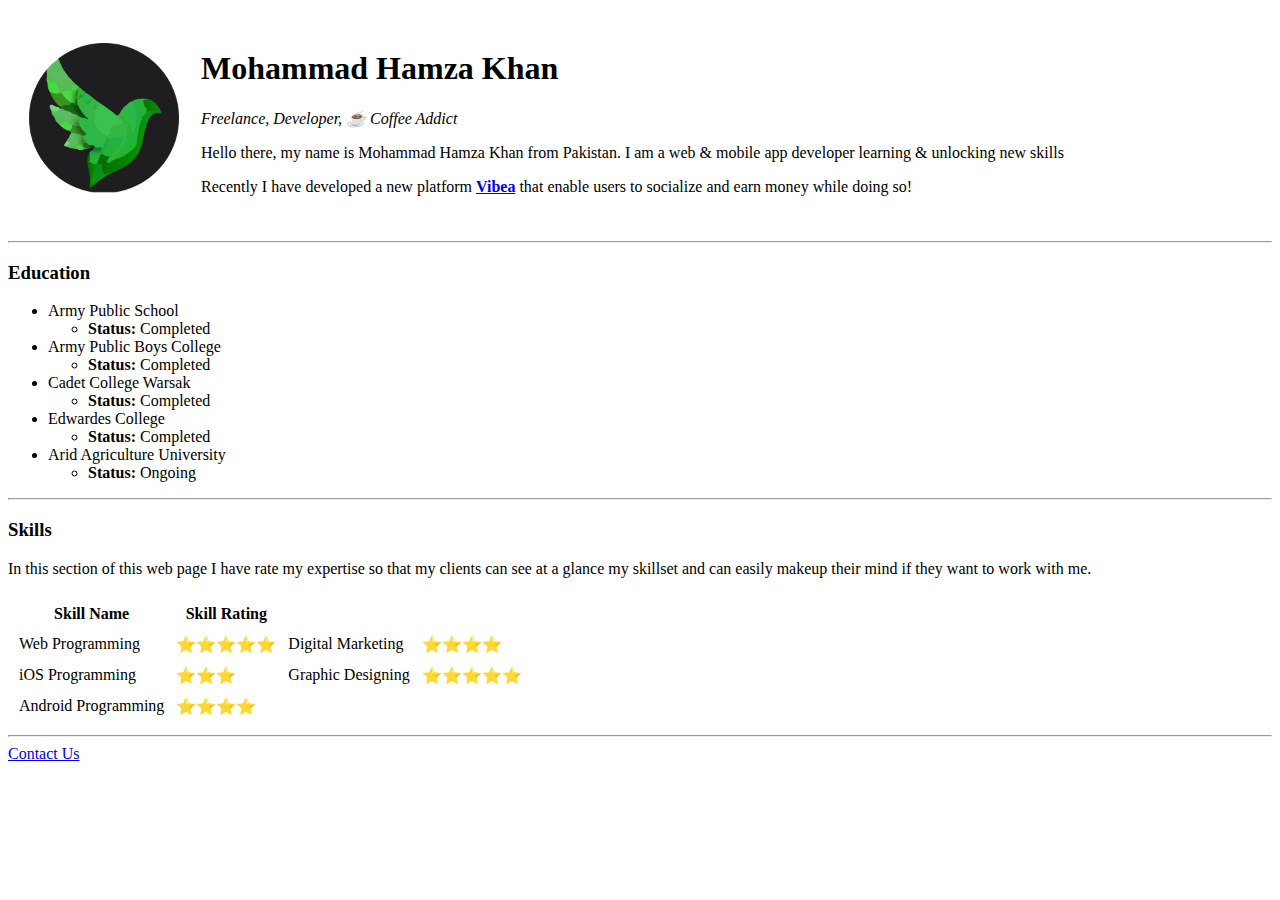
==== index.html @ c246f6fb "Initial Files" ====
<!DOCTYPE html>
<html lang="en" dir="ltr">
  <head>
    <meta charset="utf-8">
    <title>Sample Website</title>
  </head>
  <body>
    <table cellspacing='20'>
      <tr>
        <td><img src="images/vibea_logo.png" height="150px" width="150px" alt="vibea-logo-1"></td>
        <td><h1>Mohammad Hamza Khan</h1>
        <p><em>Freelance, Developer, ☕ Coffee Addict</em></p>
      <p>Hello there, my name is Mohammad Hamza Khan from Pakistan. I am a web & mobile app developer learning & unlocking new skills</p>
    <p>Recently I have developed a new platform <strong><a href="https://vibea.pk">Vibea</a></strong> that enable users to socialize
      and earn money while doing so!</p></td>
      </tr>
    </table>
    <hr>
    <h3>Education</h3>
    <ul>
      <li>Army Public School
      <ul>
        <li><strong>Status:</strong> Completed</li>
      </ul></li>
      <li>Army Public Boys College
      <ul>
        <li><strong>Status:</strong> Completed</li>
      </ul></li>
      <li>Cadet College Warsak
      <ul>
        <li><strong>Status:</strong> Completed</li>
      </ul></li>
      <li>Edwardes College
      <ul>
        <li><strong>Status:</strong> Completed</li>
      </ul></li>
      <li>Arid Agriculture University
      <ul>
        <li><strong>Status:</strong> Ongoing</li>
      </ul></li>
    </ul>

    <hr>
    <h3>Skills</h3>
    <p>In this section of this web page I have rate my expertise so that my clients can see at a glance my skillset and can
      easily makeup their mind if they want to work with me.</p>
      <table cellspacing="10">
        <thead>
          <th>Skill Name</th>
          <th>Skill Rating</th>
        </thead>
        <tr>
          <td>Web Programming</td>
          <td>⭐⭐⭐⭐⭐</td>
          <td>Digital Marketing</td>
          <td>⭐⭐⭐⭐</td>
        </tr>
        <tr>
          <td>iOS Programming</td>
          <td>⭐⭐⭐</td>
          <td>Graphic Designing</td>
          <td>⭐⭐⭐⭐⭐</td>
        </tr>
        <tr>
          <td>Android Programming</td>
          <td>⭐⭐⭐⭐</td>
        </tr>
      </table>
      <hr>
      <a href="more/contact_us.html">Contact Us</a>
  </body>
</html>
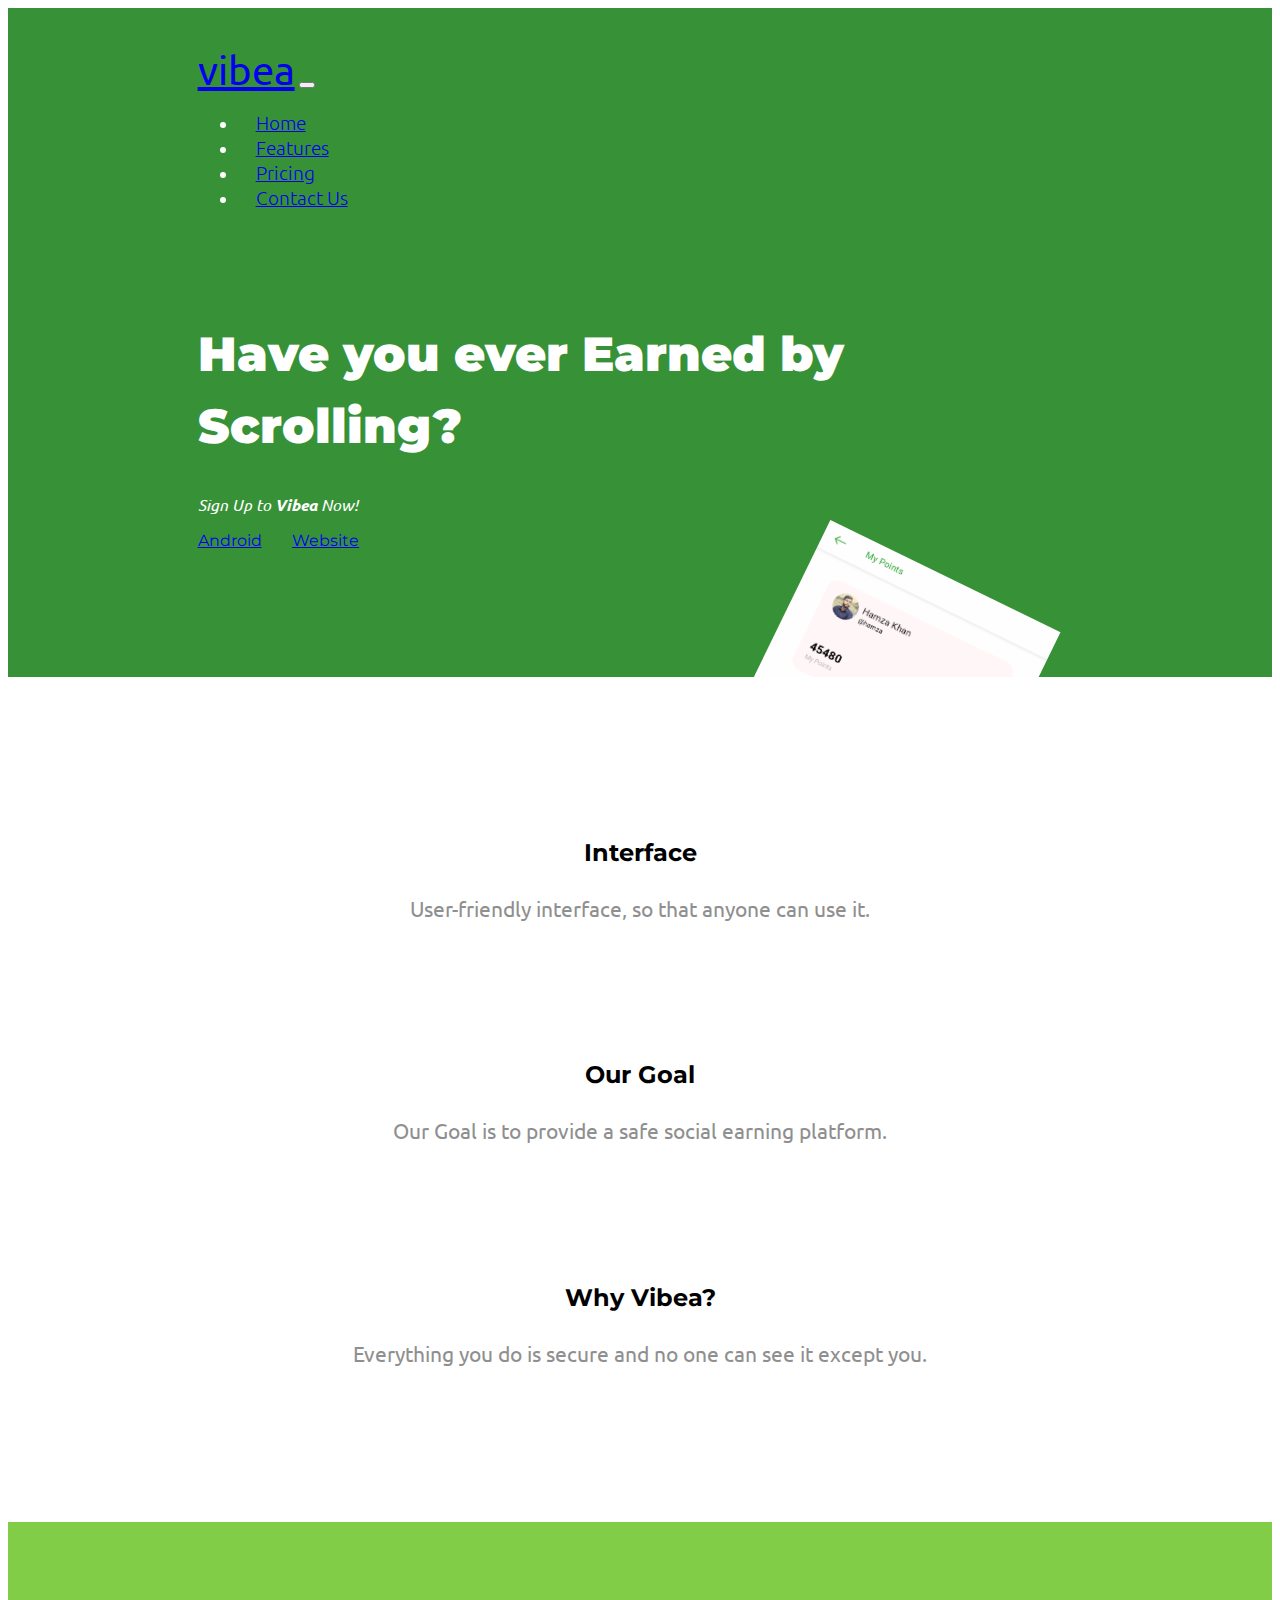
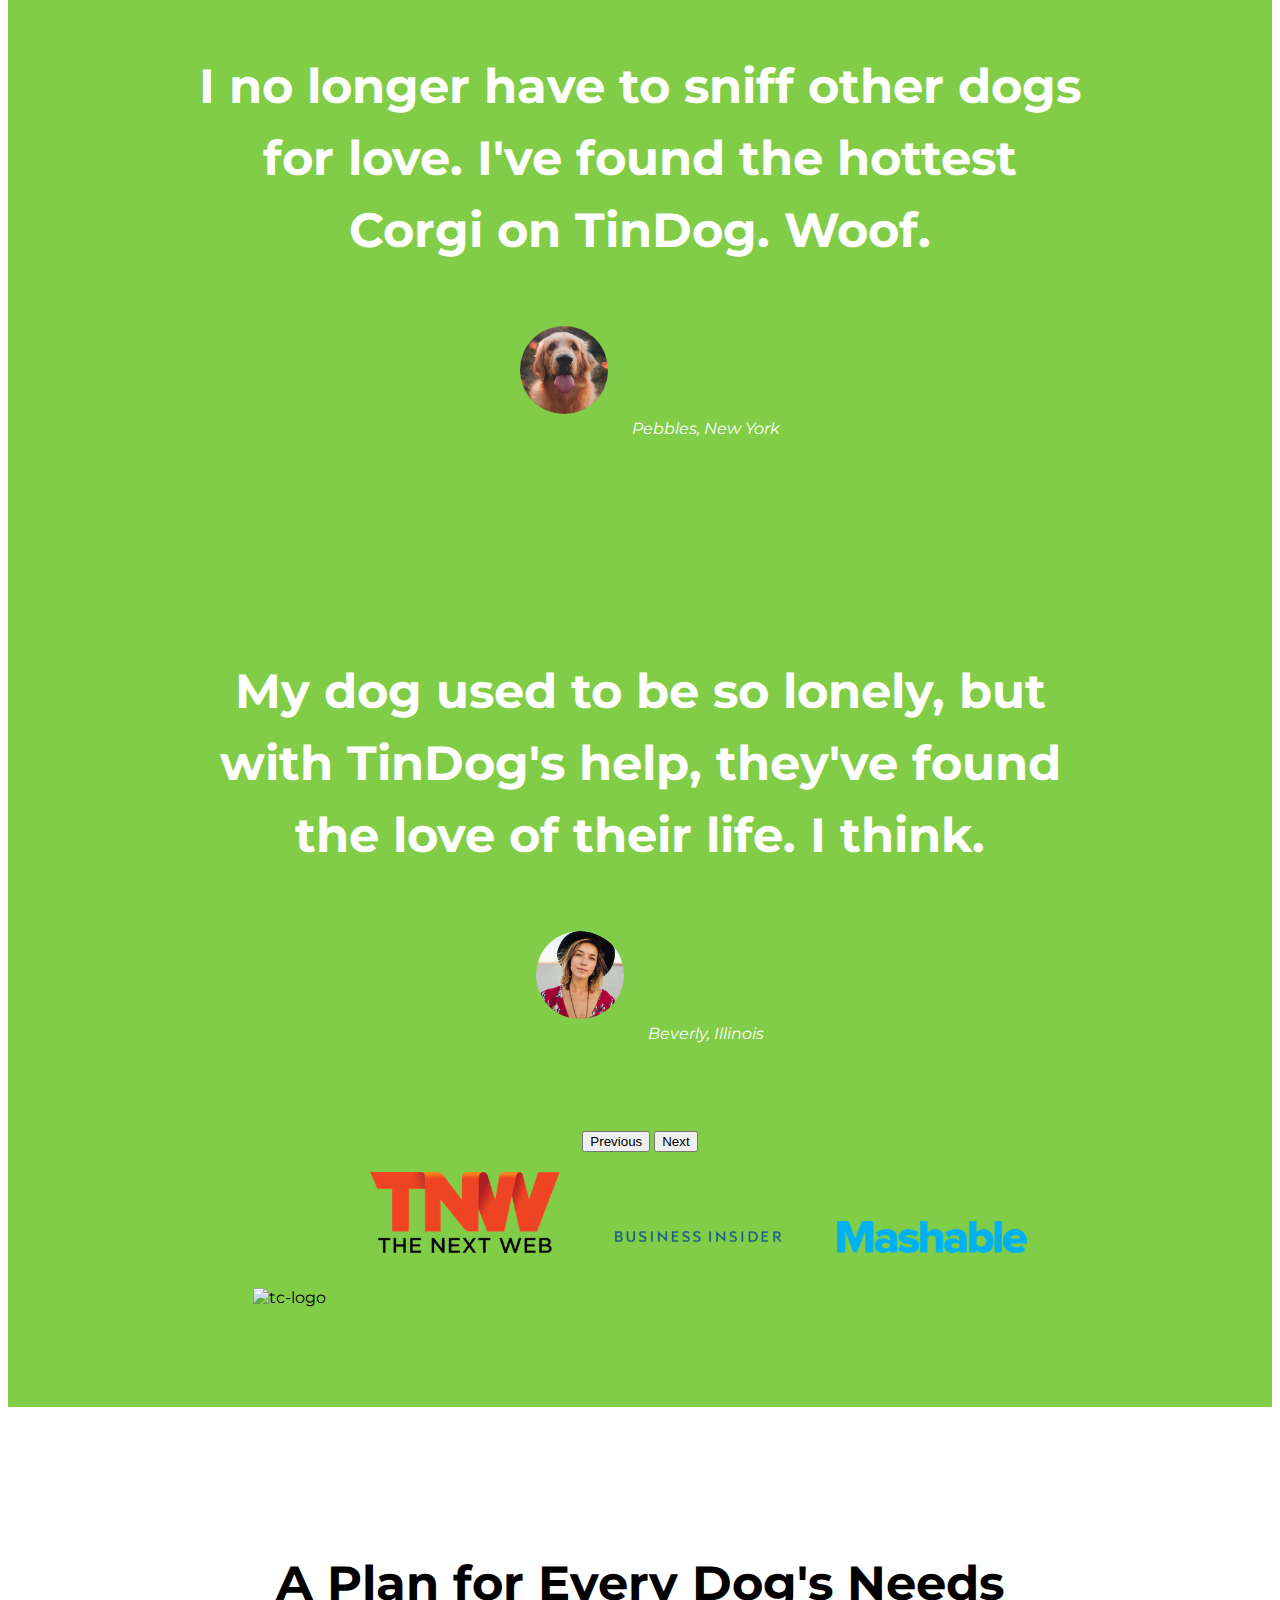
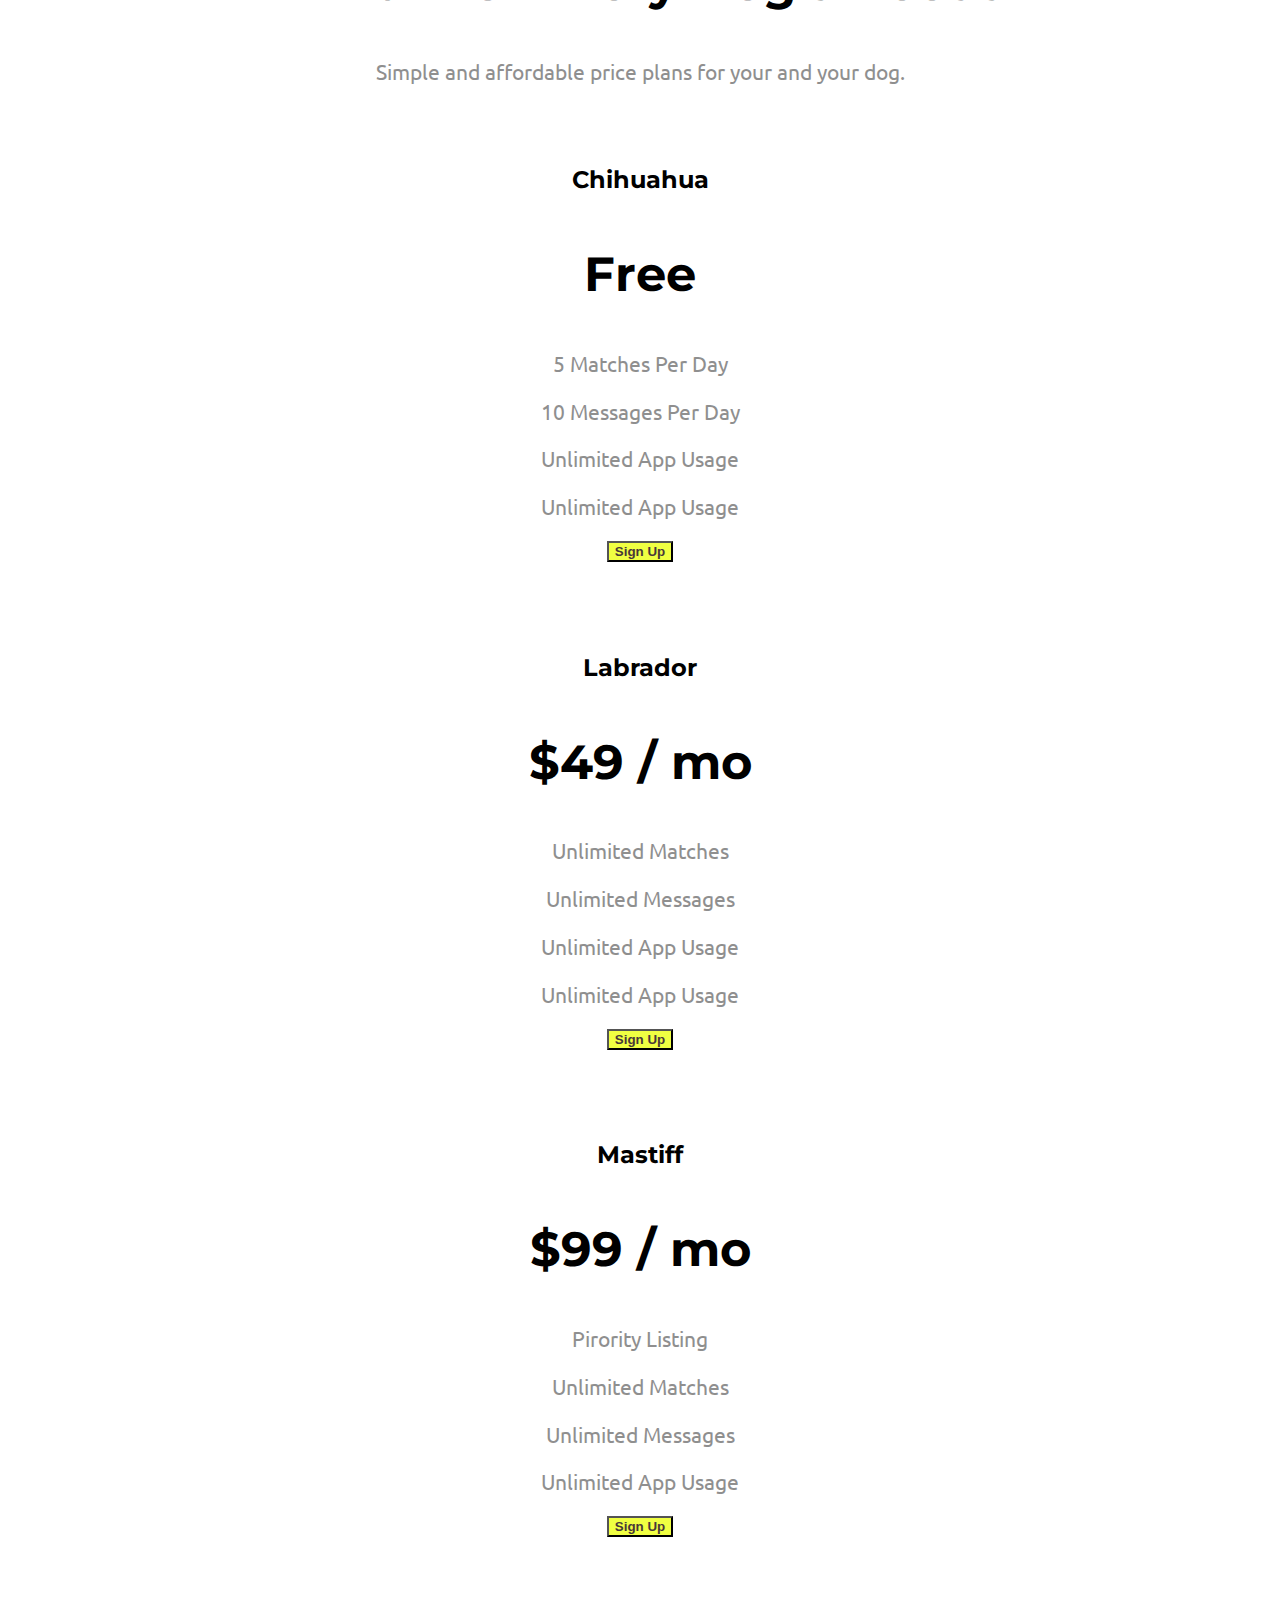
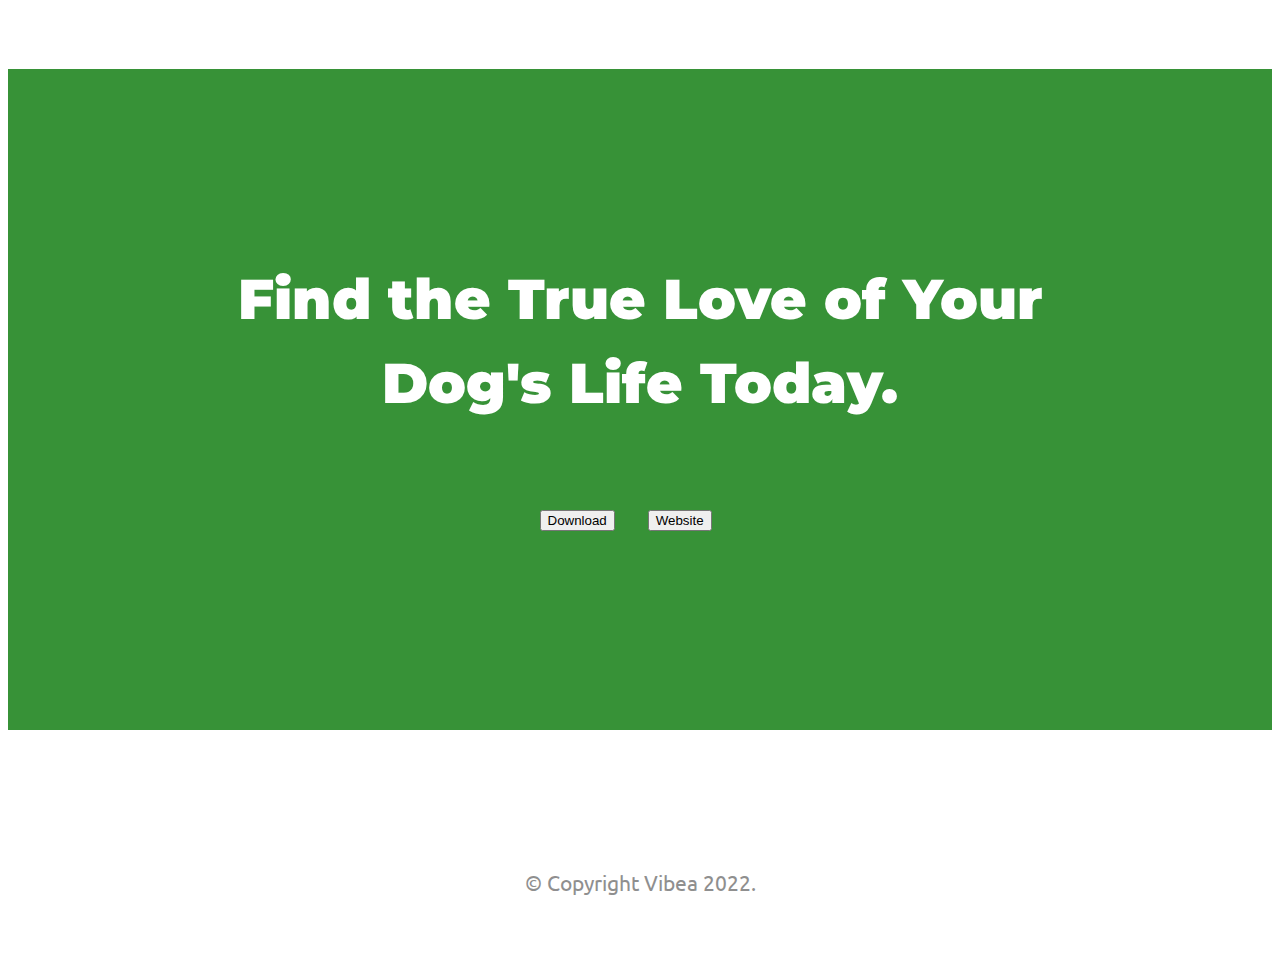
==== commit d592605a: "New Web" ====
--- a/index.html
+++ b/index.html
@@ -1,72 +1,220 @@
 <!DOCTYPE html>
-<html lang="en" dir="ltr">
-  <head>
-    <meta charset="utf-8">
-    <title>Sample Website</title>
-  </head>
-  <body>
-    <table cellspacing='20'>
-      <tr>
-        <td><img src="images/vibea_logo.png" height="150px" width="150px" alt="vibea-logo-1"></td>
-        <td><h1>Mohammad Hamza Khan</h1>
-        <p><em>Freelance, Developer, ☕ Coffee Addict</em></p>
-      <p>Hello there, my name is Mohammad Hamza Khan from Pakistan. I am a web & mobile app developer learning & unlocking new skills</p>
-    <p>Recently I have developed a new platform <strong><a href="https://vibea.pk">Vibea</a></strong> that enable users to socialize
-      and earn money while doing so!</p></td>
-      </tr>
-    </table>
-    <hr>
-    <h3>Education</h3>
-    <ul>
-      <li>Army Public School
-      <ul>
-        <li><strong>Status:</strong> Completed</li>
-      </ul></li>
-      <li>Army Public Boys College
-      <ul>
-        <li><strong>Status:</strong> Completed</li>
-      </ul></li>
-      <li>Cadet College Warsak
-      <ul>
-        <li><strong>Status:</strong> Completed</li>
-      </ul></li>
-      <li>Edwardes College
-      <ul>
-        <li><strong>Status:</strong> Completed</li>
-      </ul></li>
-      <li>Arid Agriculture University
-      <ul>
-        <li><strong>Status:</strong> Ongoing</li>
-      </ul></li>
-    </ul>
-
-    <hr>
-    <h3>Skills</h3>
-    <p>In this section of this web page I have rate my expertise so that my clients can see at a glance my skillset and can
-      easily makeup their mind if they want to work with me.</p>
-      <table cellspacing="10">
-        <thead>
-          <th>Skill Name</th>
-          <th>Skill Rating</th>
-        </thead>
-        <tr>
-          <td>Web Programming</td>
-          <td>⭐⭐⭐⭐⭐</td>
-          <td>Digital Marketing</td>
-          <td>⭐⭐⭐⭐</td>
-        </tr>
-        <tr>
-          <td>iOS Programming</td>
-          <td>⭐⭐⭐</td>
-          <td>Graphic Designing</td>
-          <td>⭐⭐⭐⭐⭐</td>
-        </tr>
-        <tr>
-          <td>Android Programming</td>
-          <td>⭐⭐⭐⭐</td>
-        </tr>
-      </table>
-      <hr>
-      <a href="more/contact_us.html">Contact Us</a>
-  </body>
+<html>
+
+<head>
+  <meta charset="utf-8">
+  <title>VIBEA - Intro</title>
+  <link rel="preconnect" href="https://fonts.googleapis.com">
+  <link rel="preconnect" href="https://fonts.gstatic.com" crossorigin>
+  <link href="https://fonts.googleapis.com/css2?family=Montserrat:wght@400;900&family=Ubuntu&display=swap" rel="stylesheet">
+  <meta name="viewport" content="width=device-width, initial-scale=1">
+  <link href="https://cdn.jsdelivr.net/npm/bootstrap@5.2.2/dist/css/bootstrap.min.css" rel="stylesheet" integrity="sha384-Zenh87qX5JnK2Jl0vWa8Ck2rdkQ2Bzep5IDxbcnCeuOxjzrPF/et3URy9Bv1WTRi" crossorigin="anonymous">
+  <script src="https://cdn.jsdelivr.net/npm/bootstrap@5.2.2/dist/js/bootstrap.bundle.min.js" integrity="sha384-OERcA2EqjJCMA+/3y+gxIOqMEjwtxJY7qPCqsdltbNJuaOe923+mo//f6V8Qbsw3" crossorigin="anonymous"></script>
+  <link rel="stylesheet" href="css/styles.css">
+
+  <script src="https://kit.fontawesome.com/706228bf53.js" crossorigin="anonymous"></script>
+</head>
+
+<body>
+
+  <section id="title">
+
+    <div class="container-fluid">
+
+      <!-- Nav Bar -->
+      <nav class="navbar navbar-expand-lg navbar-dark">
+        <a class="navbar-brand" href="#" >vibea</a>
+        <button class="navbar-toggler" type="button" data-bs-toggle="collapse" data-bs-target="#navbarTogglerDemo01" aria-controls="navbarTogglerDemo01" aria-expanded="false" aria-label="Toggle navigation">
+          <span class="navbar-toggler-icon"></span>
+        </button>
+        <div class="collapse navbar-collapse" id="navbarTogglerDemo01">
+          <ul class="navbar-nav ms-auto me-2">
+            <li class="nav-item">
+              <a class="nav-link" href="#">Home</a>
+            </li>
+            <li class="nav-item">
+              <a class="nav-link" href="#features">Features</a>
+            </li>
+            <li class="nav-item">
+              <a class="nav-link" href="#pricing">Pricing</a>
+            </li>
+            <li class="nav-item">
+              <a class="nav-link" href="https://vibea.pk/contact-us">Contact Us</a>
+            </li>
+          </ul>
+        </div>
+      </nav>
+
+
+
+      <!-- Title -->
+
+      <div class="row">
+        <div class="col-lg-6">
+          <h1>Have you ever Earned by Scrolling?</h1>
+          <p class="intro-text"><em>Sign Up to <strong>Vibea</strong> Now!</em></p>
+          <a href="https://vibea.pk/vibea.apk" class="btn btn-dark btn-lg dwn-btn" role="button"><i class="fa-brands fa-android"></i> Android</a>
+          <a href="https://vibea.pk" class="btn btn-outline-light btn-lg dwn-btn" role="button"><i class="fa-brands fa-chrome"></i> Website</a>
+        </div>
+        <div class="col-lg-6">
+          <img class="title-image shadow-md" src="images/vibea_points.png" alt="vibea-points">
+        </div>
+      </div>
+    </div>
+  </section>
+
+  <!-- Features -->
+
+  <section id="features">
+    <div class="row">
+      <div class="feature-box col-lg-4 f-1">
+        <i class="fa-solid fa-face-grin-hearts fa-4x easy"></i>
+        <h3>Interface</h3>
+        <p>User-friendly interface, so that anyone can use it.</p>
+      </div>
+      <div class="feature-box col-lg-4 f-1">
+        <i class="fa-solid fa-bullseye fa-4x easy"></i>
+        <h3>Our Goal</h3>
+        <p>Our Goal is to provide a safe social earning platform.</p>
+      </div>
+      <div class="feature-box col-lg-4 f-1">
+        <i class="fa-solid fa-heart fa-4x easy"></i>
+        <h3>Why Vibea?</h3>
+        <p>Everything you do is secure and no one can see it except you.</p>
+      </div>
+    </div>
+  </section>
+
+  <!-- Testimonials -->
+
+  <section id="testimonials">
+
+    <div id="carousel" class="carousel slide" data-bs-ride="false">
+      <div class="carousel-inner">
+        <div class="carousel-item active">
+          <h2>I no longer have to sniff other dogs for love. I've found the hottest Corgi on TinDog. Woof.</h2>
+          <img class="testimonial-img" src="images/dog-img.jpg" alt="dog-profile">
+          <em>Pebbles, New York</em>
+        </div>
+        <div class="carousel-item">
+          <h2>My dog used to be so lonely, but with TinDog's help, they've found the love of their life. I think.</h2>
+          <img class="testimonial-img" src="images/lady-img.jpg" alt="lady-profile">
+          <em>Beverly, Illinois</em>
+        </div>
+      </div>
+      <button class="carousel-control-prev" type="button" data-bs-target="#carousel" data-bs-slide="prev">
+    <span class="carousel-control-prev-icon" aria-hidden="true"></span>
+    <span class="visually-hidden">Previous</span>
+  </button>
+  <button class="carousel-control-next" type="button" data-bs-target="#carousel" data-bs-slide="next">
+    <span class="carousel-control-next-icon" aria-hidden="true"></span>
+    <span class="visually-hidden">Next</span>
+  </button>
+    </div>
+  </section>
+
+
+  <!-- Press -->
+
+  <section id="press">
+    <img class="press-img" src="images/techcrunch.png" alt="tc-logo">
+    <img class="press-img" src="images/tnw.png" alt="tnw-logo">
+    <img class="press-img" src="images/bizinsider.png" alt="biz-insider-logo">
+    <img class="press-img" src="images/mashable.png" alt="mashable-logo">
+
+  </section>
+
+
+  <!-- Pricing -->
+
+  <section id="pricing">
+
+    <h2>A Plan for Every Dog's Needs</h2>
+    <p>Simple and affordable price plans for your and your dog.</p>
+
+    <div class="row">
+      <div class="pricing-col col-lg-4 col-md-6">
+        <div class="card shadow-sm">
+          <div class="card-header">
+            <h3>Chihuahua</h3>
+          </div>
+          <div class="card-body">
+            <h2>Free</h2>
+            <p>5 Matches Per Day</p>
+            <p>10 Messages Per Day</p>
+            <p>Unlimited App Usage</p>
+            <p>Unlimited App Usage</p>
+            <button type="button" class="btn btn-lg btn-dark w-100">Sign Up</button>
+          </div>
+        </div>
+      </div>
+
+    <div class="pricing-col col-lg-4 col-md-6">
+      <div class="card shadow-sm">
+        <div class="card-header">
+          <h3>Labrador</h3>
+        </div>
+        <div class="card-body">
+          <h2>$49 / mo</h2>
+          <p>Unlimited Matches</p>
+          <p>Unlimited Messages</p>
+          <p>Unlimited App Usage</p>
+          <p>Unlimited App Usage</p>
+          <button type="button" class="btn btn-lg btn-dark w-100">Sign Up</button>
+        </div>
+      </div>
+    </div>
+
+    <div class="pricing-col col-lg-4">
+      <div class="card shadow-sm">
+        <div class="card-header">
+          <h3>Mastiff</h3>
+        </div>
+        <div class="card-body">
+          <h2>$99 / mo</h2>
+          <p>Pirority Listing</p>
+          <p>Unlimited Matches</p>
+          <p>Unlimited Messages</p>
+          <p>Unlimited App Usage</p>
+          <button type="button" class="btn btn-lg btn-dark w-100">Sign Up</button>
+        </div>
+      </div>
+
+
+    </div>
+
+
+  </div>
+
+  </section>
+
+
+  <!-- Call to Action -->
+
+  <section id="cta">
+
+    <h1 class="cta-text">Find the True Love of Your Dog's Life Today.</h1>
+    <button class="btn btn-dark btn-lg dwn-btn" type="button"><i class="fa-brands fa-android"></i> Download</button>
+    <button class="btn btn-light btn-lg dwn-btn" type="button"><i class="fa-brands fa-chrome"></i> Website</button>
+
+  </section>
+
+
+  <!-- Footer -->
+
+  <footer id="footer">
+
+
+    <a class="footer-icon" href="https://twitter.com"><i class="fa-brands fa-twitter fa-lg"></i></a>
+    <a class="footer-icon" href="https://fb.com"><i class="fa-brands fa-facebook fa-lg"></i></a>
+    <a class="footer-icon" href="https://instagram.com"><i class="fa-brands fa-instagram fa-lg"></i></a>
+    <a class="footer-icon" href="mailto:admin@gmail.com"><i class="fa-solid fa-envelope fa-lg"></i></a>
+
+    <p class="copyright">© Copyright Vibea 2022.</p>
+
+  </footer>
+
+
+</body>
+
 </html>
--- a/css/styles.css
+++ b/css/styles.css
@@ -0,0 +1,222 @@
+body {
+  font-family: "Montserrat";
+}
+
+/* Title */
+#title {
+  background-color: #379237;
+  color: white;
+}
+
+
+/* Title Image */
+.title-image {
+  width: 20%;
+  transform: rotate(26deg);
+  position: absolute;
+  right: 25%;
+}
+
+.intro-text {
+  font-size: 1rem;
+  color: #fff;
+}
+
+/* features section */
+#features {
+  padding: 7% 14%;
+  background-color: #fff;
+  position: relative;
+}
+
+.feature-box {
+  padding: 4.5%;
+  text-align: center;
+}
+
+@media (max-width: 991px) {
+
+  #title {
+    text-align: center;
+  }
+
+  .title-image {
+    width: 50%;
+    transform: rotate(0);
+    position: static;
+    margin-top: 30px;
+  }
+
+}
+
+/* Emojis */
+
+.easy {
+  margin: 30px 0;
+  color: #82CD47;
+}
+
+.easy:hover {
+  color: #379237;
+}
+
+.f-1 {
+  padding: 5%;
+}
+
+
+/* Headings */
+
+h1 {
+  font-family: 'Montserrat';
+  font-size: 3rem;
+  line-height: 1.5;
+  font-weight: 900;
+}
+
+h3 {
+  font-family: 'Montserrat';
+  font-size: 1.5rem;
+  line-height: 1.5;
+  font-weight: bold;
+}
+
+h2 {
+  font-family: "Montserrat";
+  font-weight: bold;
+  font-size: 3rem;
+  line-height: 1.5;
+}
+
+p {
+  font-family: "Ubuntu";
+  color: #8f8f8f;
+  font-size: 1.3rem;
+}
+
+/* Containers */
+
+.container-fluid {
+  padding: 3% 15% 10%;
+}
+
+/* Navbar */
+
+.navbar {
+  padding: 0 0 60px;
+}
+
+.navbar-brand {
+  font-family: "Ubuntu";
+  font-size: 2.5rem;
+}
+
+.nav-item {
+  font-family: "Ubuntu";
+  padding: 0 18px;
+}
+
+.nav-link {
+  font-size: 1.2rem;
+  font-weight: lighter;
+}
+
+/* Buttons */
+
+.dwn-btn {
+  margin: 5% 3% 5% 0;
+}
+
+
+
+/* testimonials */
+
+#testimonials {
+  background-color: #82CD47;
+
+  text-align: center;
+  color: white;
+}
+
+.testimonial-img {
+  width: 10%;
+  border-radius: 100%;
+  margin: 20px;
+}
+
+.carousel-item {
+    padding: 7% 15%;
+}
+
+/* Press */
+
+#press {
+  background-color: #82CD47;
+  text-align: center;
+  padding-bottom: 50px;
+}
+
+.press-img {
+  width: 15%;
+  margin: 20px 20px 50px;
+}
+
+/* Pricing */
+
+#pricing {
+  padding: 100px;
+  text-align: center;
+}
+
+.pricing-col {
+  padding: 3% 2%;
+}
+
+.w-100 {
+  background-color: #F0FF42;
+  color: #483838;
+  font-weight: bold;
+}
+
+.w-100:hover {
+  background-color: #379237;
+}
+
+/* cta */
+#cta {
+  background-color: #379237;
+  text-align: center;
+  color: #fff;
+  padding: 150px;
+}
+
+.cta-text {
+  font-size: 3.5rem;
+}
+
+@media (max-width: 991px) {
+  .cta-text {
+    font-size: 2.5rem;
+  }
+}
+
+#footer {
+  text-align: center;
+  padding: 100px 0 30px;
+  background-color: #fff;
+}
+
+.footer-icon {
+  color: #483838;
+  padding: 0 10px 50px 10px;
+}
+
+.footer-icon:hover {
+  color: #42855B;
+}
+
+/* copyright */
+
+.copyright {
+  margin-top: 20px;
+}
